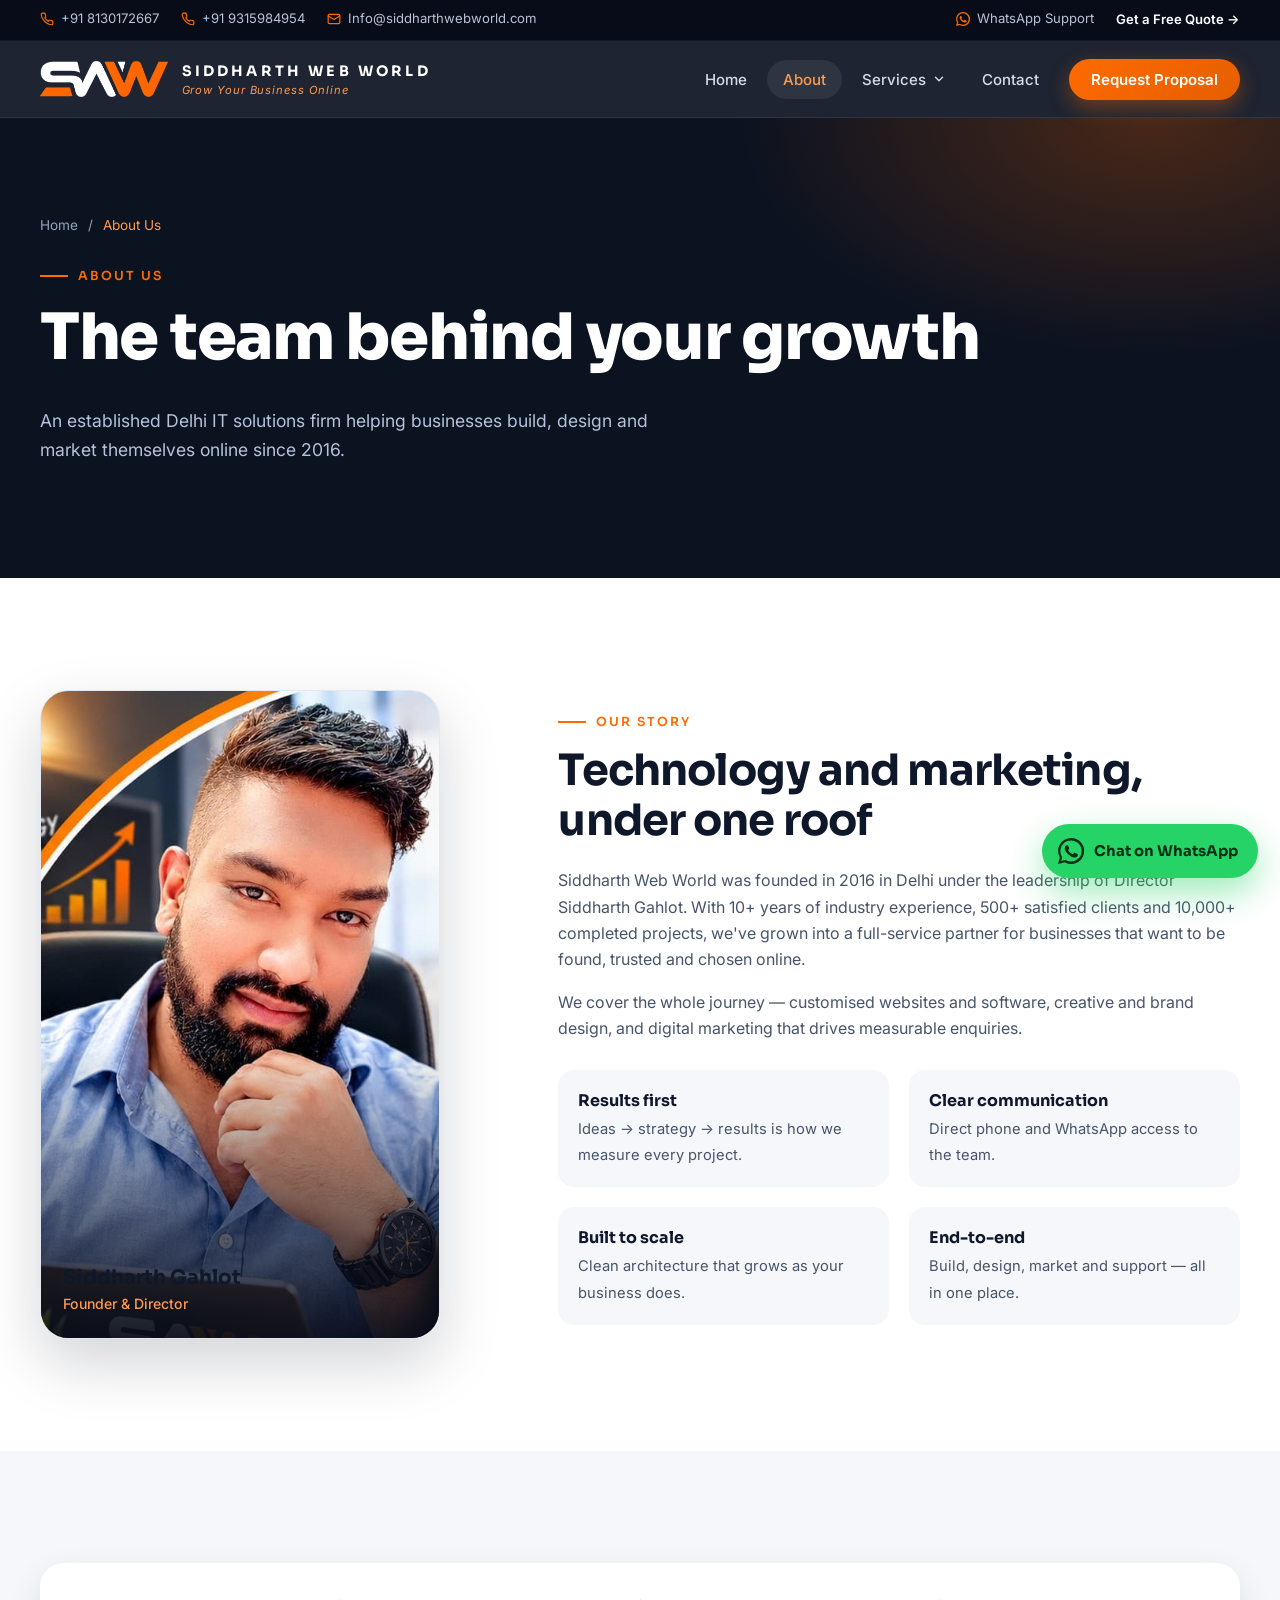
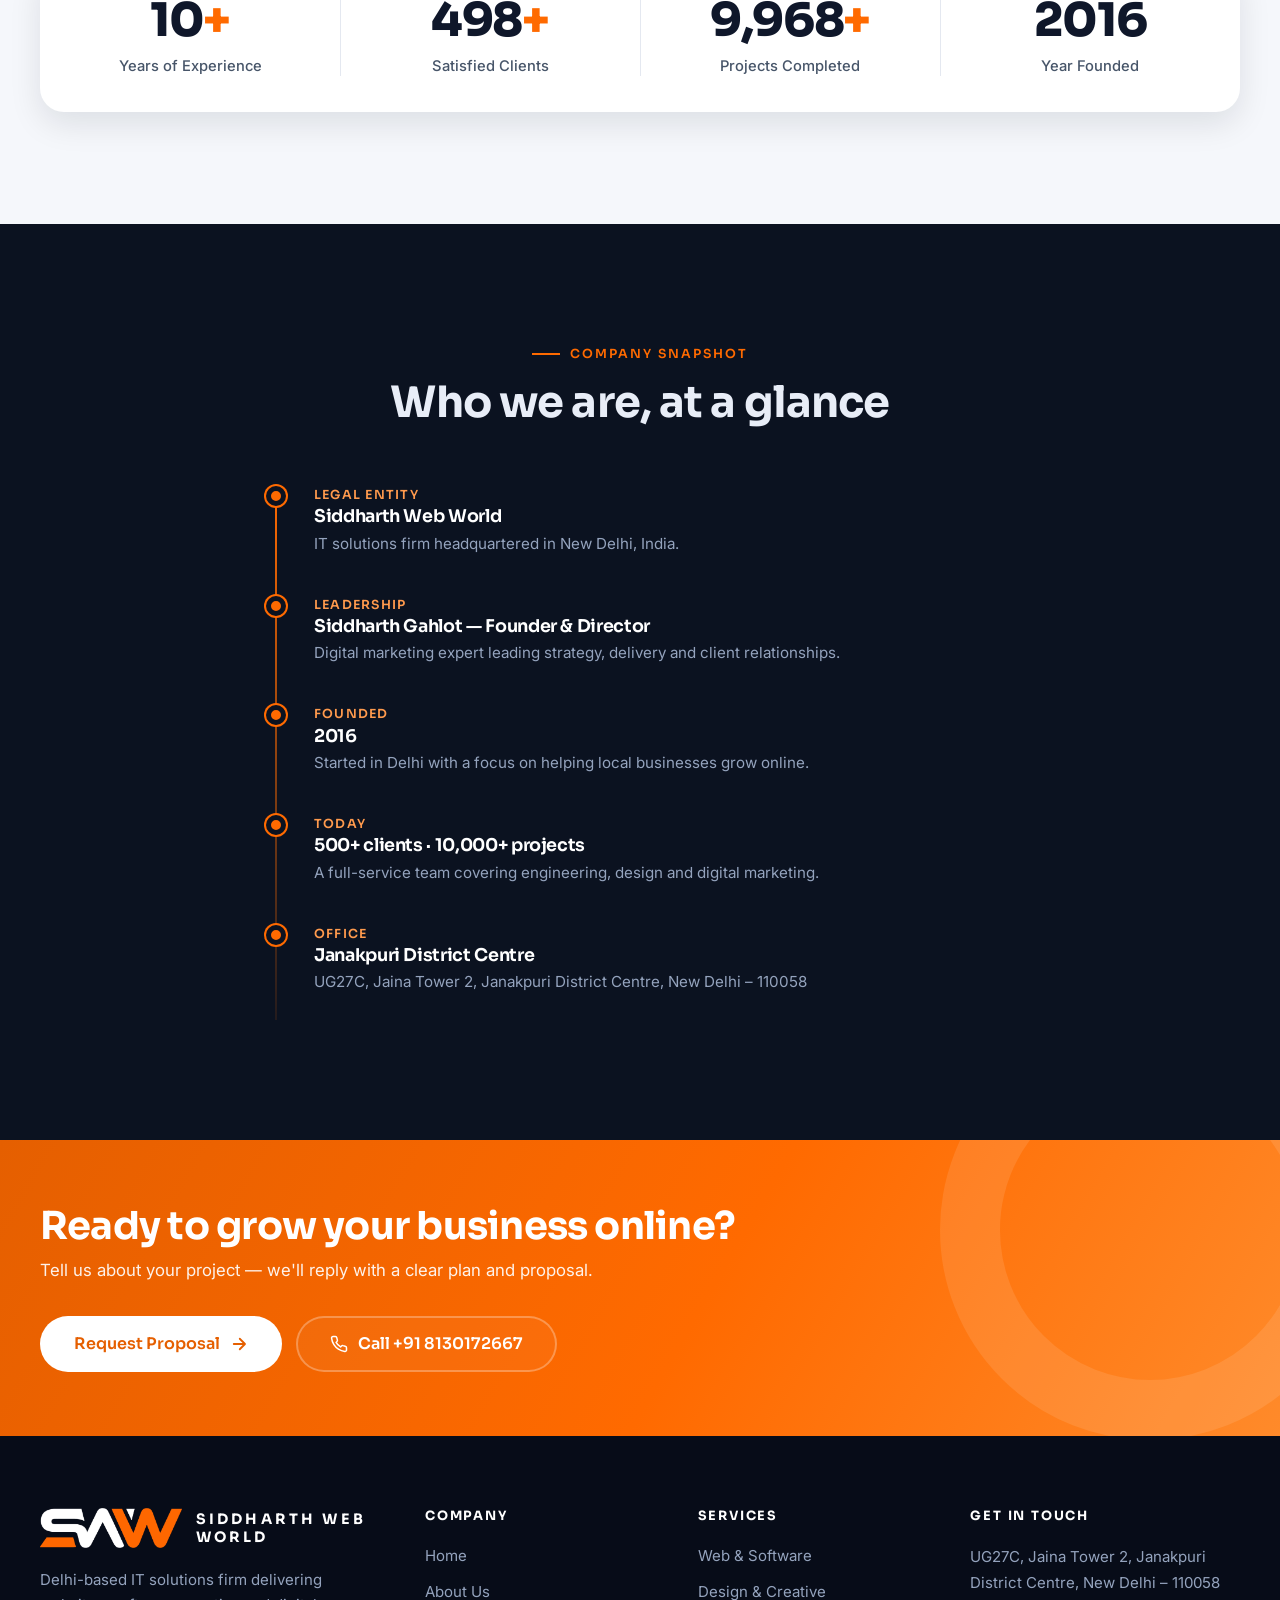
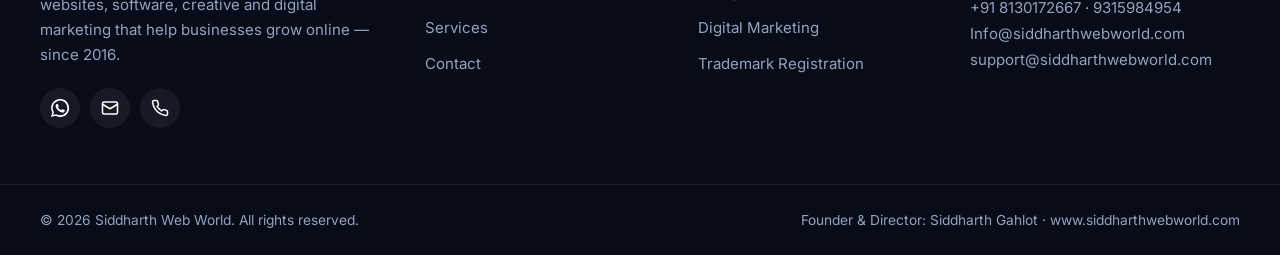
==== about.html @ d0a386dd "Add files via upload" ====
<!DOCTYPE html>
<html lang="en">
<head>
<meta charset="utf-8">
<meta name="viewport" content="width=device-width, initial-scale=1">
<title>About Us — Siddharth Web World | IT Solutions Firm, Delhi</title>
<meta name="description" content="Founded in 2016 by Siddharth Gahlot, Siddharth Web World is a Delhi IT solutions firm with 10+ years of experience, 500+ clients and 10,000+ projects delivered.">
<meta name="theme-color" content="#0b1220">
<meta property="og:title" content="About Us — Siddharth Web World | IT Solutions Firm, Delhi"><meta property="og:description" content="Founded in 2016 by Siddharth Gahlot, Siddharth Web World is a Delhi IT solutions firm with 10+ years of experience, 500+ clients and 10,000+ projects delivered."><meta property="og:type" content="website">
<link rel="icon" type="image/png" href="assets/img/favicon.png">
<link rel="preconnect" href="https://fonts.googleapis.com"><link rel="preconnect" href="https://fonts.gstatic.com" crossorigin>
<link href="https://fonts.googleapis.com/css2?family=Inter:wght@400;500;600&family=Sora:wght@500;600;700;800&display=swap" rel="stylesheet">
<link rel="stylesheet" href="css/style.css">
<script src="js/boot.js"></script>
</head>
<body>
<a class="skip-link" href="#main">Skip to content</a>
<svg width="0" height="0" style="position:absolute" aria-hidden="true"><defs>
<symbol id="i-phone" viewBox="0 0 24 24" fill="none" stroke="currentColor" stroke-width="2" stroke-linecap="round" stroke-linejoin="round"><path d="M22 16.9v3a2 2 0 0 1-2.2 2 19.8 19.8 0 0 1-8.6-3.1 19.5 19.5 0 0 1-6-6A19.8 19.8 0 0 1 2.1 4.2 2 2 0 0 1 4.1 2h3a2 2 0 0 1 2 1.7c.1 1 .4 1.9.7 2.8a2 2 0 0 1-.5 2.1L8.1 9.9a16 16 0 0 0 6 6l1.3-1.3a2 2 0 0 1 2.1-.4c.9.3 1.8.6 2.8.7a2 2 0 0 1 1.7 2z"/></symbol>
<symbol id="i-mail" viewBox="0 0 24 24" fill="none" stroke="currentColor" stroke-width="2" stroke-linecap="round" stroke-linejoin="round"><rect x="2" y="4" width="20" height="16" rx="2"/><path d="m22 7-10 6L2 7"/></symbol>
<symbol id="i-wa" viewBox="0 0 24 24" fill="currentColor"><path d="M17.5 14.4c-.3-.1-1.7-.8-2-.9-.3-.1-.5-.1-.7.1-.2.3-.8.9-.9 1.1-.2.2-.3.2-.6.1-.3-.1-1.2-.4-2.3-1.4-.9-.8-1.4-1.7-1.6-2-.2-.3 0-.4.1-.6l.4-.5c.1-.2.2-.3.3-.5.1-.2 0-.4 0-.5l-.9-2.1c-.2-.6-.5-.5-.7-.5h-.6c-.2 0-.5.1-.8.4-.3.3-1 1-1 2.5s1.1 2.9 1.2 3.1c.1.2 2.1 3.2 5.1 4.5.7.3 1.300.5 1.700.6.7.2 1.400.2 1.900.1.600-.1 1.700-.7 2-1.400.2-.7.2-1.300.2-1.400-.1-.1-.3-.2-.6-.3zM12 21.800a9.800 9.800 0 0 1-5-1.400l-.4-.2-3.700 1 1-3.600-.2-.4A9.800 9.800 0 1 1 12 21.800zM12 0a12 12 0 0 0-10.300 18L0 24l6.200-1.600A12 12 0 1 0 12 0z"/></symbol>
<symbol id="i-pin" viewBox="0 0 24 24" fill="none" stroke="currentColor" stroke-width="2" stroke-linecap="round" stroke-linejoin="round"><path d="M20 10c0 6-8 12-8 12S4 16 4 10a8 8 0 0 1 16 0z"/><circle cx="12" cy="10" r="3"/></symbol>
<symbol id="i-check" viewBox="0 0 24 24" fill="none" stroke="currentColor" stroke-width="2.4" stroke-linecap="round" stroke-linejoin="round"><circle cx="12" cy="12" r="10"/><path d="m8 12.500 2.700 2.700L16 9.500"/></symbol>
<symbol id="i-arrow" viewBox="0 0 24 24" fill="none" stroke="currentColor" stroke-width="2.4" stroke-linecap="round" stroke-linejoin="round"><path d="M5 12h14M13 5l7 7-7 7"/></symbol>
<symbol id="i-up" viewBox="0 0 24 24" fill="none" stroke="currentColor" stroke-width="2.4" stroke-linecap="round" stroke-linejoin="round"><path d="m5 15 7-7 7 7"/></symbol>
<symbol id="i-chev" viewBox="0 0 24 24" fill="none" stroke="currentColor" stroke-width="2.4" stroke-linecap="round" stroke-linejoin="round"><path d="m6 9 6 6 6-6"/></symbol>
<symbol id="i-web" viewBox="0 0 24 24" fill="none" stroke="currentColor" stroke-width="1.8" stroke-linecap="round" stroke-linejoin="round"><rect x="2" y="3" width="20" height="14" rx="2"/><path d="M8 21h8M12 17v4M2 8h20"/></symbol>
<symbol id="i-cart" viewBox="0 0 24 24" fill="none" stroke="currentColor" stroke-width="1.8" stroke-linecap="round" stroke-linejoin="round"><circle cx="9" cy="20" r="1.500"/><circle cx="18" cy="20" r="1.500"/><path d="M2 3h3l2.700 12.500a2 2 0 0 0 2 1.500h7.700a2 2 0 0 0 2-1.500L21 8H6"/></symbol>
<symbol id="i-mobile" viewBox="0 0 24 24" fill="none" stroke="currentColor" stroke-width="1.8" stroke-linecap="round" stroke-linejoin="round"><rect x="6" y="2" width="12" height="20" rx="3"/><path d="M11 18h2"/></symbol>
<symbol id="i-users" viewBox="0 0 24 24" fill="none" stroke="currentColor" stroke-width="1.8" stroke-linecap="round" stroke-linejoin="round"><path d="M17 21v-2a4 4 0 0 0-4-4H5a4 4 0 0 0-4 4v2"/><circle cx="9" cy="7" r="4"/><path d="M23 21v-2a4 4 0 0 0-3-3.900M16 3.100a4 4 0 0 1 0 7.800"/></symbol>
<symbol id="i-layers" viewBox="0 0 24 24" fill="none" stroke="currentColor" stroke-width="1.8" stroke-linecap="round" stroke-linejoin="round"><path d="m12 2 10 5-10 5L2 7zM2 12l10 5 10-5M2 17l10 5 10-5"/></symbol>
<symbol id="i-pen" viewBox="0 0 24 24" fill="none" stroke="currentColor" stroke-width="1.8" stroke-linecap="round" stroke-linejoin="round"><path d="m12 19 7-7 3 3-7 7zM18 13l-1.500-7.500L2 2l3.500 14.500L13 18zM2 2l7.600 7.600"/><circle cx="11" cy="11" r="2"/></symbol>
<symbol id="i-layout" viewBox="0 0 24 24" fill="none" stroke="currentColor" stroke-width="1.8" stroke-linecap="round" stroke-linejoin="round"><rect x="3" y="3" width="18" height="18" rx="2"/><path d="M3 9h18M9 21V9"/></symbol>
<symbol id="i-badge" viewBox="0 0 24 24" fill="none" stroke="currentColor" stroke-width="1.8" stroke-linecap="round" stroke-linejoin="round"><circle cx="12" cy="8" r="6"/><path d="m8.200 13.500-1.200 8.500 5-3 5 3-1.200-8.500"/></symbol>
<symbol id="i-image" viewBox="0 0 24 24" fill="none" stroke="currentColor" stroke-width="1.8" stroke-linecap="round" stroke-linejoin="round"><rect x="3" y="3" width="18" height="18" rx="2"/><circle cx="8.500" cy="8.500" r="1.500"/><path d="m21 15-5-5L5 21"/></symbol>
<symbol id="i-search" viewBox="0 0 24 24" fill="none" stroke="currentColor" stroke-width="1.8" stroke-linecap="round" stroke-linejoin="round"><circle cx="11" cy="11" r="8"/><path d="m21 21-4.300-4.300"/></symbol>
<symbol id="i-mega" viewBox="0 0 24 24" fill="none" stroke="currentColor" stroke-width="1.8" stroke-linecap="round" stroke-linejoin="round"><path d="m3 11 18-5v12L3 14zM11.600 16.800a3 3 0 1 1-5.800-1.600"/></symbol>
<symbol id="i-target" viewBox="0 0 24 24" fill="none" stroke="currentColor" stroke-width="1.8" stroke-linecap="round" stroke-linejoin="round"><circle cx="12" cy="12" r="10"/><circle cx="12" cy="12" r="6"/><circle cx="12" cy="12" r="2"/></symbol>
<symbol id="i-share" viewBox="0 0 24 24" fill="none" stroke="currentColor" stroke-width="1.8" stroke-linecap="round" stroke-linejoin="round"><circle cx="18" cy="5" r="3"/><circle cx="6" cy="12" r="3"/><circle cx="18" cy="19" r="3"/><path d="m8.600 13.500 6.800 4M15.400 6.500l-6.800 4"/></symbol>
<symbol id="i-chat" viewBox="0 0 24 24" fill="none" stroke="currentColor" stroke-width="1.8" stroke-linecap="round" stroke-linejoin="round"><path d="M21 15a2 2 0 0 1-2 2H7l-4 4V5a2 2 0 0 1 2-2h14a2 2 0 0 1 2 2z"/></symbol>
<symbol id="i-shield" viewBox="0 0 24 24" fill="none" stroke="currentColor" stroke-width="1.8" stroke-linecap="round" stroke-linejoin="round"><path d="M12 22s8-4 8-10V5l-8-3-8 3v7c0 6 8 10 8 10z"/><path d="m9 12 2 2 4-4"/></symbol>
<symbol id="i-rocket" viewBox="0 0 24 24" fill="none" stroke="currentColor" stroke-width="1.8" stroke-linecap="round" stroke-linejoin="round"><path d="M4.500 16.500c-1.500 1.300-2 5-2 5s3.700-.5 5-2c.7-.8.700-2.100-.1-2.900a2.200 2.200 0 0 0-2.900-.1zM12 15l-3-3a22 22 0 0 1 2-3.900A12.900 12.900 0 0 1 22 2c0 2.700-.8 7.500-6 11a22 22 0 0 1-4 2zM9 12H4s.6-3 2-4c1.600-1.100 5 0 5 0M12 15v5s3-.6 4-2c1.100-1.600 0-5 0-5"/></symbol>
<symbol id="i-clock" viewBox="0 0 24 24" fill="none" stroke="currentColor" stroke-width="1.8" stroke-linecap="round" stroke-linejoin="round"><circle cx="12" cy="12" r="10"/><path d="M12 6v6l4 2"/></symbol>
<symbol id="i-chart" viewBox="0 0 24 24" fill="none" stroke="currentColor" stroke-width="1.8" stroke-linecap="round" stroke-linejoin="round"><path d="M3 3v18h18"/><path d="m7 15 4-4 3 3 6-7"/></symbol>
<symbol id="i-star" viewBox="0 0 24 24" fill="none" stroke="currentColor" stroke-width="1.8" stroke-linecap="round" stroke-linejoin="round"><path d="m12 2 3.100 6.300 6.900 1-5 4.900 1.200 6.800L12 17.700 5.800 21l1.200-6.800-5-4.900 6.900-1z"/></symbol>
<symbol id="i-lock" viewBox="0 0 24 24" fill="none" stroke="currentColor" stroke-width="2" stroke-linecap="round" stroke-linejoin="round"><rect x="3" y="11" width="18" height="11" rx="2"/><path d="M7 11V7a5 5 0 0 1 10 0v4"/></symbol>
</defs></svg>
<div class="splash" id="splash" role="status" aria-live="polite" aria-label="Loading Siddharth Web World">
  <div class="splash__grid"></div><div class="splash__glow"></div>
  <div class="splash__inner">
    <div class="splash__logo"><img src="assets/img/logo-mark.png" alt="SAW — Siddharth Web World" width="300" height="85"></div>
    <div class="splash__name">SIDDHARTH WEB WORLD</div>
    <div class="splash__tag">Grow Your Business Online</div>
    <div class="splash__bar"><span></span></div>
    <div class="splash__status">Initialising</div>
  </div>
</div>
<header class="site-header">
  <div class="utility-bar"><div class="container">
    <ul>
      <li><a href="tel:+918130172667"><svg class="" aria-hidden="true"><use href="#i-phone"/></svg>+91 8130172667</a></li>
      <li class="ub-hide"><a href="tel:+919315984954"><svg class="" aria-hidden="true"><use href="#i-phone"/></svg>+91 9315984954</a></li>
      <li class="ub-hide"><a href="mailto:Info@siddharthwebworld.com"><svg class="" aria-hidden="true"><use href="#i-mail"/></svg>Info@siddharthwebworld.com</a></li>
    </ul>
    <ul class="ub-right">
      <li><a href="https://wa.me/918130172667?text=Hello%20Siddharth%20Web%20World%2C%20I%27d%20like%20to%20discuss%20a%20project." target="_blank" rel="noopener"><svg class="" aria-hidden="true"><use href="#i-wa"/></svg>WhatsApp Support</a></li>
      <li><a class="ub-cta" href="contact.html">Get a Free Quote →</a></li>
    </ul>
  </div></div>
  <div class="nav-bar"><div class="container">
    <a class="brand" href="index.html" aria-label="Siddharth Web World — home">
      <img src="assets/img/logo-mark.png" alt="SAW logo" width="127" height="36">
      <span class="brand__text"><strong>SIDDHARTH WEB WORLD</strong><small>Grow Your Business Online</small></span>
    </a>
    <button class="nav-toggle" type="button" aria-label="Toggle menu" aria-expanded="false" aria-controls="primary-nav"><span></span></button>
    <ul class="nav" id="primary-nav">
      <li><a href="index.html">Home</a></li><li><a href="about.html" class="is-active" aria-current="page">About</a></li><li class="has-mega"><button type="button" aria-expanded="false" aria-haspopup="true">Services <svg class="chev" aria-hidden="true"><use href="#i-chev"/></svg></button>
          <div class="mega" role="menu">
            <div><h4>Core Engineering</h4><a href="services.html#engineering">Website Design &amp; Development</a><a href="services.html#engineering">E-commerce Platforms</a><a href="services.html#engineering">Mobile Apps (iOS &amp; Android)</a><a href="services.html#engineering">CRM &amp; ERP Development</a></div>
            <div><h4>Design &amp; Creative</h4><a href="services.html#design">Graphic Designing</a><a href="services.html#design">UI/UX Wireframing</a><a href="services.html#design">Brand Identity Kits</a><a href="services.html#design">Digital Assets</a></div>
            <div><h4>Marketing &amp; Growth</h4><a href="services.html#marketing">SEO &amp; Google Ads</a><a href="services.html#marketing">Social Media (SMO &amp; Paid)</a><a href="services.html#marketing">WhatsApp Marketing</a><a href="services.html#marketing">Lead Generation</a></div>
          </div></li><li><a href="contact.html">Contact</a></li>
      <li class="nav-cta"><a href="contact.html">Request Proposal</a></li>
    </ul>
  </div></div>
</header>
<main id="main">

<section class="page-hero"><div class="container"><div class="crumbs"><a href="index.html">Home</a><span>/</span><span>About Us</span></div><span class="eyebrow">About us</span><h1>The team behind your growth</h1><p>An established Delhi IT solutions firm helping businesses build, design and market themselves online since 2016.</p></div></section>

<section class="section"><div class="container about-grid">
  <figure class="portrait reveal" style="margin:0">
    <img src="assets/img/siddharth-gahlot.jpg" alt="Siddharth Gahlot, Founder and Director" width="505" height="820" loading="lazy">
    <figcaption class="portrait__cap"><strong>Siddharth Gahlot</strong><span>Founder &amp; Director</span></figcaption>
  </figure>
  <div class="reveal" style="--d:.1s">
    <span class="eyebrow">Our story</span>
    <h2>Technology and marketing, under one roof</h2>
    <p style="color:var(--ink-soft)">Siddharth Web World was founded in 2016 in Delhi under the leadership of Director Siddharth Gahlot. With 10+ years of industry experience, 500+ satisfied clients and 10,000+ completed projects, we've grown into a full-service partner for businesses that want to be found, trusted and chosen online.</p>
    <p style="color:var(--ink-soft)">We cover the whole journey — customised websites and software, creative and brand design, and digital marketing that drives measurable enquiries.</p>
    <div class="values">
      <div><b>Results first</b><span>Ideas → strategy → results is how we measure every project.</span></div>
      <div><b>Clear communication</b><span>Direct phone and WhatsApp access to the team.</span></div>
      <div><b>Built to scale</b><span>Clean architecture that grows as your business does.</span></div>
      <div><b>End-to-end</b><span>Build, design, market and support — all in one place.</span></div>
    </div>
  </div>
</div></section>

<section class="section section--surface"><div class="container">
  <div class="stats__grid reveal" style="box-shadow:var(--shadow)">
    <div class="stat"><b data-count="10" data-suffix="+">10<em>+</em></b><span>Years of Experience</span></div>
    <div class="stat"><b data-count="500" data-suffix="+">500<em>+</em></b><span>Satisfied Clients</span></div>
    <div class="stat"><b data-count="10000" data-suffix="+" data-sep>10,000<em>+</em></b><span>Projects Completed</span></div>
    <div class="stat"><b>2016</b><span>Year Founded</span></div>
  </div>
</div></section>

<section class="section section--dark"><div class="container">
  <div class="section-head center reveal"><span class="eyebrow">Company snapshot</span><h2>Who we are, at a glance</h2></div>
  <ul class="timeline">
    <li class="reveal"><small>Legal entity</small><h3>Siddharth Web World</h3><p>IT solutions firm headquartered in New Delhi, India.</p></li>
    <li class="reveal"><small>Leadership</small><h3>Siddharth Gahlot — Founder &amp; Director</h3><p>Digital marketing expert leading strategy, delivery and client relationships.</p></li>
    <li class="reveal"><small>Founded</small><h3>2016</h3><p>Started in Delhi with a focus on helping local businesses grow online.</p></li>
    <li class="reveal"><small>Today</small><h3>500+ clients · 10,000+ projects</h3><p>A full-service team covering engineering, design and digital marketing.</p></li>
    <li class="reveal"><small>Office</small><h3>Janakpuri District Centre</h3><p>UG27C, Jaina Tower 2, Janakpuri District Centre, New Delhi – 110058</p></li>
  </ul>
</div></section>
<section class="cta-band"><div class="container">
  <div><h2>Ready to grow your business online?</h2><p>Tell us about your project — we'll reply with a clear plan and proposal.</p></div>
  <div class="actions"><a class="btn btn--white btn--lg" href="contact.html">Request Proposal <svg class="" aria-hidden="true"><use href="#i-arrow"/></svg></a><a class="btn btn--ghost btn--lg" href="tel:+918130172667"><svg class="" aria-hidden="true"><use href="#i-phone"/></svg>Call +91 8130172667</a></div>
</div></section>

</main>
<footer class="site-footer">
  <div class="container footer__grid">
    <div>
      <a class="brand" href="index.html"><img src="assets/img/logo-mark.png" alt="SAW logo" width="142" height="40"><span class="brand__text"><strong>SIDDHARTH WEB WORLD</strong></span></a>
      <p>Delhi-based IT solutions firm delivering websites, software, creative and digital marketing that help businesses grow online — since 2016.</p>
      <div class="socials">
        <a href="https://wa.me/918130172667?text=Hello%20Siddharth%20Web%20World%2C%20I%27d%20like%20to%20discuss%20a%20project." target="_blank" rel="noopener" aria-label="WhatsApp"><svg class="" aria-hidden="true"><use href="#i-wa"/></svg></a>
        <a href="mailto:Info@siddharthwebworld.com" aria-label="Email"><svg class="" aria-hidden="true"><use href="#i-mail"/></svg></a>
        <a href="tel:+918130172667" aria-label="Call"><svg class="" aria-hidden="true"><use href="#i-phone"/></svg></a>
      </div>
    </div>
    <div><h4>Company</h4><ul><li><a href="index.html">Home</a></li><li><a href="about.html">About Us</a></li><li><a href="services.html">Services</a></li><li><a href="contact.html">Contact</a></li></ul></div>
    <div><h4>Services</h4><ul><li><a href="services.html#engineering">Web &amp; Software</a></li><li><a href="services.html#design">Design &amp; Creative</a></li><li><a href="services.html#marketing">Digital Marketing</a></li><li><a href="services.html#more">Trademark Registration</a></li></ul></div>
    <div><h4>Get in touch</h4>
      <address>UG27C, Jaina Tower 2, Janakpuri District Centre, New Delhi – 110058<br><a href="tel:+918130172667">+91 8130172667</a> · <a href="tel:+919315984954">9315984954</a><br><a href="mailto:Info@siddharthwebworld.com">Info@siddharthwebworld.com</a><br><a href="mailto:support@siddharthwebworld.com">support@siddharthwebworld.com</a></address>
    </div>
  </div>
  <div class="footer__bottom"><div class="container"><span>© <span id="year">2026</span> Siddharth Web World. All rights reserved.</span><span>Founder &amp; Director: Siddharth Gahlot · www.siddharthwebworld.com</span></div></div>
</footer>
<a class="wa-float" href="https://wa.me/918130172667?text=Hello%20Siddharth%20Web%20World%2C%20I%27d%20like%20to%20discuss%20a%20project." target="_blank" rel="noopener" aria-label="Chat on WhatsApp"><svg class="" aria-hidden="true"><use href="#i-wa"/></svg><span>Chat on WhatsApp</span></a>
<button class="to-top" type="button" aria-label="Back to top"><svg class="" aria-hidden="true"><use href="#i-up"/></svg></button>
<script src="js/splash.js"></script>
<script src="js/main.js"></script>
</body>
</html>
---- css/style.css ----
/* ==========================================================
   Siddharth Web World — Main Stylesheet
   Structure: tokens · base · layout · components · sections
   ========================================================== */

:root {
  --navy-950: #070c18;
  --navy-900: #0b1220;
  --navy-800: #111a2e;
  --navy-700: #182440;
  --navy-600: #243356;
  --orange: #ff6a00;
  --orange-600: #e55f00;
  --orange-300: #ff9a4d;
  --amber: #ffc21a;
  --ink: #0f172a;
  --ink-soft: #475569;
  --muted: #8b97ad;
  --line: #e4e8f0;
  --surface: #f5f7fb;
  --white: #ffffff;
  --green: #25d366;

  --font-head: "Sora", "Segoe UI", system-ui, -apple-system, sans-serif;
  --font-body: "Inter", "Segoe UI", system-ui, -apple-system, sans-serif;

  --radius: 16px;
  --radius-lg: 24px;
  --shadow-sm: 0 2px 8px rgba(11, 18, 32, 0.06);
  --shadow: 0 12px 32px rgba(11, 18, 32, 0.1);
  --shadow-lg: 0 24px 60px rgba(11, 18, 32, 0.18);
  --container: 1200px;
  --header-h: 76px;
}

/* ---------- Base ---------- */
*, *::before, *::after { box-sizing: border-box; }
html { scroll-behavior: smooth; -webkit-text-size-adjust: 100%; }
body {
  margin: 0;
  font-family: var(--font-body);
  font-size: 16px;
  line-height: 1.65;
  color: var(--ink);
  background: var(--white);
  -webkit-font-smoothing: antialiased;
}
body.no-scroll { overflow: hidden; }
img, svg { max-width: 100%; display: block; }
a { color: inherit; text-decoration: none; }
ul { margin: 0; padding: 0; list-style: none; }
h1, h2, h3, h4 { font-family: var(--font-head); line-height: 1.15; margin: 0 0 .5em; letter-spacing: -0.02em; color: inherit; }
h1 { font-size: clamp(2.3rem, 5.2vw, 4rem); font-weight: 800; }
h2 { font-size: clamp(1.8rem, 3.4vw, 2.7rem); font-weight: 700; }
h3 { font-size: 1.25rem; font-weight: 650; }
p { margin: 0 0 1em; }
:focus-visible { outline: 3px solid var(--orange); outline-offset: 3px; border-radius: 6px; }
.skip-link { position: absolute; left: -999px; top: 8px; background: var(--orange); color: #fff; padding: 10px 16px; border-radius: 8px; z-index: 10000; }
.skip-link:focus { left: 8px; }

.container { width: min(100% - 40px, var(--container)); margin-inline: auto; }
.section { padding: clamp(64px, 9vw, 112px) 0; position: relative; }
.section--surface { background: var(--surface); }
.section--dark { background: var(--navy-900); color: #e8edf7; }
.text-orange { color: var(--orange); }
.center { text-align: center; }

.eyebrow {
  display: inline-flex; align-items: center; gap: 10px;
  font: 600 .78rem/1 var(--font-head); letter-spacing: .16em; text-transform: uppercase;
  color: var(--orange); margin-bottom: 18px;
}
.eyebrow::before { content: ""; width: 28px; height: 2px; background: var(--orange); }
.section-head { max-width: 720px; margin-bottom: 52px; }
.section-head.center { margin-inline: auto; }
.section-head p { color: var(--ink-soft); font-size: 1.08rem; }
.section--dark .section-head p { color: #aab6cc; }

/* ---------- Buttons ---------- */
.btn {
  display: inline-flex; align-items: center; justify-content: center; gap: 10px;
  padding: 14px 26px; border-radius: 999px; border: 2px solid transparent;
  font: 600 .95rem/1 var(--font-head); cursor: pointer; white-space: nowrap;
  transition: transform .2s ease, box-shadow .2s ease, background .2s ease, color .2s ease, border-color .2s ease;
}
.btn svg { width: 18px; height: 18px; flex: none; }
.btn:hover { transform: translateY(-2px); }
.btn--primary { background: linear-gradient(135deg, var(--orange), var(--orange-600)); color: #fff; box-shadow: 0 10px 24px rgba(255, 106, 0, .35); }
.btn--primary:hover { box-shadow: 0 14px 30px rgba(255, 106, 0, .5); }
.btn--ghost { border-color: rgba(255, 255, 255, .28); color: #fff; background: rgba(255, 255, 255, .04); }
.btn--ghost:hover { border-color: var(--orange); background: rgba(255, 106, 0, .12); }
.btn--outline { border-color: var(--ink); color: var(--ink); }
.btn--outline:hover { background: var(--ink); color: #fff; }
.btn--wa { background: var(--green); color: #052e16; box-shadow: 0 10px 24px rgba(37, 211, 102, .3); }
.btn--white { background: #fff; color: var(--orange-600); }
.btn--lg { padding: 17px 32px; font-size: 1rem; }
.link-arrow { display: inline-flex; align-items: center; gap: 8px; font: 600 .92rem var(--font-head); color: var(--orange); }
.link-arrow svg { width: 16px; height: 16px; transition: transform .2s; }
.link-arrow:hover svg { transform: translateX(4px); }

/* ---------- Splash screen ---------- */
.splash { display: none; }
html.splash-on .splash { display: flex; }
.splash {
  position: fixed; inset: 0; z-index: 9999; align-items: center; justify-content: center; flex-direction: column;
  background: radial-gradient(ellipse at 50% 40%, var(--navy-700), var(--navy-950) 70%);
  color: #fff; text-align: center; padding: 24px;
  transition: opacity .7s ease, visibility .7s ease, transform .7s ease;
}
.splash.is-hiding { opacity: 0; visibility: hidden; transform: scale(1.04); }
.splash__grid {
  position: absolute; inset: 0; opacity: .5;
  background-image: linear-gradient(rgba(255,255,255,.04) 1px, transparent 1px), linear-gradient(90deg, rgba(255,255,255,.04) 1px, transparent 1px);
  background-size: 48px 48px;
  mask-image: radial-gradient(circle at center, #000 20%, transparent 70%);
  -webkit-mask-image: radial-gradient(circle at center, #000 20%, transparent 70%);
}
.splash__glow { position: absolute; width: 520px; height: 520px; border-radius: 50%; background: radial-gradient(circle, rgba(255,106,0,.28), transparent 65%); animation: pulse 2.6s ease-in-out infinite; }
.splash__inner { position: relative; display: flex; flex-direction: column; align-items: center; }
.splash__logo { position: relative; width: min(300px, 70vw); animation: logoIn 1s cubic-bezier(.2,.8,.2,1) both; }
.splash__logo img { width: 100%; filter: drop-shadow(0 12px 40px rgba(255,106,0,.35)); animation: glint 1.6s .9s ease-in-out; }
.splash__name { margin-top: 22px; font: 600 clamp(.95rem, 2.6vw, 1.2rem)/1 var(--font-head); letter-spacing: .42em; text-indent: .42em; animation: fadeUp .8s .5s both; }
.splash__tag { margin-top: 14px; font: italic 500 1.1rem var(--font-body); color: var(--orange-300); animation: fadeUp .8s .8s both; }
.splash__bar { margin-top: 38px; width: min(260px, 60vw); height: 4px; border-radius: 4px; background: rgba(255,255,255,.12); overflow: hidden; animation: fadeUp .6s 1s both; }
.splash__bar span { display: block; height: 100%; width: 0; background: linear-gradient(90deg, var(--orange), var(--amber)); border-radius: 4px; animation: load 2s 1s cubic-bezier(.5,0,.2,1) forwards; }
.splash__status { margin-top: 12px; font-size: .78rem; letter-spacing: .14em; text-transform: uppercase; color: var(--muted); animation: fadeUp .6s 1.1s both; }
@keyframes logoIn { from { opacity: 0; transform: scale(.7) translateY(20px); filter: blur(8px); } to { opacity: 1; transform: none; filter: none; } }
@keyframes fadeUp { from { opacity: 0; transform: translateY(14px); } to { opacity: 1; transform: none; } }
@keyframes glint { 50% { filter: drop-shadow(0 12px 50px rgba(255,106,0,.8)) brightness(1.35); } }
@keyframes load { to { width: 100%; } }
@keyframes pulse { 0%, 100% { transform: scale(.9); opacity: .7; } 50% { transform: scale(1.1); opacity: 1; } }

/* ---------- Header (two-tier, sticky) ---------- */
.site-header { position: sticky; top: 0; z-index: 900; }
.utility-bar { background: var(--navy-950); color: #b8c3d8; font-size: .82rem; border-bottom: 1px solid rgba(255,255,255,.06); }
.utility-bar .container { display: flex; align-items: center; justify-content: space-between; gap: 20px; min-height: 40px; }
.utility-bar ul { display: flex; align-items: center; gap: 22px; flex-wrap: wrap; }
.utility-bar a { display: inline-flex; align-items: center; gap: 7px; transition: color .2s; }
.utility-bar a:hover { color: var(--orange-300); }
.utility-bar svg { width: 14px; height: 14px; color: var(--orange); }
.utility-bar .ub-cta { color: #fff; font-weight: 600; }
.nav-bar { background: rgba(11, 18, 32, .92); backdrop-filter: blur(14px); -webkit-backdrop-filter: blur(14px); border-bottom: 1px solid rgba(255,255,255,.08); transition: box-shadow .3s; }
.site-header.is-stuck .nav-bar { box-shadow: 0 10px 30px rgba(0,0,0,.35); }
.nav-bar .container { display: flex; align-items: center; justify-content: space-between; height: var(--header-h); }
.brand { display: flex; align-items: center; gap: 14px; }
.brand img { height: 36px; width: auto; }
.brand__text { display: flex; flex-direction: column; color: #fff; line-height: 1.1; }
.brand__text strong { font: 700 .9rem var(--font-head); letter-spacing: .22em; }
.brand__text small { font-size: .7rem; letter-spacing: .08em; color: var(--orange-300); font-style: italic; margin-top: 4px; }
.nav { display: flex; align-items: center; gap: 4px; }
.nav > li { position: relative; }
.nav > li > a, .nav > li > button {
  display: inline-flex; align-items: center; gap: 6px; padding: 10px 16px; border-radius: 999px;
  color: #d5dcec; font: 500 .94rem var(--font-body); background: none; border: 0; cursor: pointer; transition: color .2s, background .2s;
}
.nav > li > a:hover, .nav > li > button:hover, .nav a.is-active { color: #fff; background: rgba(255,255,255,.07); }
.nav a.is-active { color: var(--orange-300); }
.nav svg.chev { width: 14px; height: 14px; transition: transform .25s; }
.has-mega:hover .chev, .has-mega.open .chev { transform: rotate(180deg); }
.nav .nav-cta { margin-left: 10px; }
.nav .nav-cta a { padding: 11px 22px; background: linear-gradient(135deg, var(--orange), var(--orange-600)); color: #fff; font-weight: 600; box-shadow: 0 8px 20px rgba(255,106,0,.35); }
.nav .nav-cta a:hover { background: linear-gradient(135deg, var(--orange), var(--orange-600)); transform: translateY(-1px); }

.mega {
  position: absolute; top: 100%; left: 50%; width: min(760px, 92vw); transform: translate(-50%, 12px);
  background: #fff; color: var(--ink); border-radius: var(--radius); box-shadow: var(--shadow-lg);
  padding: 26px; display: grid; grid-template-columns: repeat(3, 1fr); gap: 24px;
  opacity: 0; visibility: hidden; transition: all .25s ease; border-top: 3px solid var(--orange);
}
.has-mega:hover .mega, .has-mega.open .mega, .has-mega:focus-within .mega { opacity: 1; visibility: visible; transform: translate(-50%, 4px); }
.mega h4 { font: 700 .72rem var(--font-head); letter-spacing: .14em; text-transform: uppercase; color: var(--orange); margin-bottom: 12px; }
.mega a { display: block; padding: 6px 0; color: var(--ink-soft); font-size: .92rem; transition: color .2s, padding .2s; }
.mega a:hover { color: var(--orange); padding-left: 6px; }

.nav-toggle { display: none; width: 46px; height: 46px; border-radius: 12px; border: 1px solid rgba(255,255,255,.18); background: rgba(255,255,255,.05); cursor: pointer; position: relative; }
.nav-toggle span, .nav-toggle span::before, .nav-toggle span::after { content: ""; position: absolute; left: 12px; width: 20px; height: 2px; background: #fff; border-radius: 2px; transition: transform .3s, top .3s, opacity .3s; }
.nav-toggle span { top: 22px; }
.nav-toggle span::before { top: -7px; left: 0; }
.nav-toggle span::after { top: 7px; left: 0; }
.nav-toggle[aria-expanded="true"] span { background: transparent; }
.nav-toggle[aria-expanded="true"] span::before { top: 0; transform: rotate(45deg); }
.nav-toggle[aria-expanded="true"] span::after { top: 0; transform: rotate(-45deg); }

/* ---------- Hero ---------- */
.hero { position: relative; background: var(--navy-900); color: #fff; overflow: hidden; padding: clamp(56px, 8vw, 104px) 0 clamp(80px, 10vw, 130px); isolation: isolate; }
.hero::before { content: ""; position: absolute; inset: 0; z-index: -2;
  background: radial-gradient(900px 500px at 85% 10%, rgba(255,106,0,.22), transparent 60%), radial-gradient(700px 500px at 0% 100%, rgba(36,51,86,.9), transparent 60%); }
.hero::after { content: ""; position: absolute; inset: 0; z-index: -1; opacity: .6;
  background-image: linear-gradient(rgba(255,255,255,.035) 1px, transparent 1px), linear-gradient(90deg, rgba(255,255,255,.035) 1px, transparent 1px);
  background-size: 56px 56px; mask-image: linear-gradient(180deg, #000, transparent 85%); -webkit-mask-image: linear-gradient(180deg, #000, transparent 85%); }
.hero__grid { display: grid; grid-template-columns: 1.1fr .9fr; gap: 56px; align-items: center; }
.hero .pill { display: inline-flex; align-items: center; gap: 10px; padding: 8px 16px; border-radius: 999px; background: rgba(255,106,0,.12); border: 1px solid rgba(255,106,0,.35); color: var(--orange-300); font: 600 .8rem var(--font-head); letter-spacing: .04em; margin-bottom: 26px; }
.hero .pill i { width: 8px; height: 8px; border-radius: 50%; background: var(--orange); box-shadow: 0 0 0 0 rgba(255,106,0,.6); animation: ping 2s infinite; }
@keyframes ping { 70% { box-shadow: 0 0 0 10px rgba(255,106,0,0); } 100% { box-shadow: 0 0 0 0 rgba(255,106,0,0); } }
.hero h1 span.hl { background: linear-gradient(90deg, var(--orange), var(--amber)); -webkit-background-clip: text; background-clip: text; color: transparent; }
.hero__lead { font-size: 1.14rem; color: #b6c2d9; max-width: 560px; margin: 20px 0 26px; }
.checks { display: grid; gap: 12px; margin-bottom: 34px; }
.checks li { display: flex; align-items: flex-start; gap: 12px; color: #dbe3f2; }
.checks svg { width: 22px; height: 22px; flex: none; color: var(--orange); margin-top: 2px; }
.hero__actions { display: flex; flex-wrap: wrap; gap: 14px; }

.hero__visual { position: relative; display: flex; justify-content: center; }
.portrait { position: relative; width: min(100%, 400px); aspect-ratio: 505/820; border-radius: 28px; overflow: hidden; box-shadow: var(--shadow-lg); border: 1px solid rgba(255,255,255,.14); }
.portrait img { width: 100%; height: 100%; object-fit: cover; }
.portrait::after { content: ""; position: absolute; inset: 0; background: linear-gradient(180deg, transparent 55%, rgba(7,12,24,.92)); }
.portrait__cap { position: absolute; left: 22px; right: 22px; bottom: 22px; z-index: 2; }
.portrait__cap strong { display: block; font: 700 1.25rem var(--font-head); }
.portrait__cap span { color: var(--orange-300); font-size: .88rem; font-weight: 500; }
.hero__visual::before { content: ""; position: absolute; inset: 6% -4% -4% 10%; border-radius: 32px; border: 2px solid var(--orange); opacity: .5; transform: rotate(4deg); }
.float-card { position: absolute; z-index: 3; background: rgba(255,255,255,.96); color: var(--ink); border-radius: 16px; padding: 14px 18px; box-shadow: var(--shadow-lg); display: flex; align-items: center; gap: 12px; animation: bob 5s ease-in-out infinite; }
.float-card b { font: 800 1.35rem var(--font-head); display: block; line-height: 1; color: var(--orange); }
.float-card small { color: var(--ink-soft); font-size: .76rem; font-weight: 500; }
.float-card .ico { width: 42px; height: 42px; border-radius: 12px; background: rgba(255,106,0,.12); display: grid; place-items: center; color: var(--orange); }
.float-card .ico svg { width: 22px; height: 22px; }
.float-card.fc1 { top: 8%; left: -6%; }
.float-card.fc2 { bottom: 18%; right: -5%; animation-delay: -2.4s; }
@keyframes bob { 0%, 100% { transform: translateY(0); } 50% { transform: translateY(-10px); } }

/* ---------- Stats strip ---------- */
.stats { position: relative; margin-top: -56px; z-index: 5; }
.stats__grid { display: grid; grid-template-columns: repeat(4, 1fr); background: #fff; border-radius: var(--radius-lg); box-shadow: var(--shadow-lg); overflow: hidden; }
.stat { padding: 34px 24px; text-align: center; position: relative; }
.stat + .stat::before { content: ""; position: absolute; left: 0; top: 24%; bottom: 24%; width: 1px; background: var(--line); }
.stat b { display: block; font: 800 clamp(2rem, 4vw, 2.9rem)/1 var(--font-head); color: var(--ink); letter-spacing: -.03em; }
.stat b em { font-style: normal; color: var(--orange); }
.stat span { display: block; margin-top: 10px; color: var(--ink-soft); font-size: .92rem; font-weight: 500; }

/* ---------- Service cards ---------- */
.cards { display: grid; grid-template-columns: repeat(3, 1fr); gap: 24px; }
.cards--2 { grid-template-columns: repeat(2, 1fr); }
.card {
  position: relative; background: #fff; border: 1px solid var(--line); border-radius: var(--radius-lg); padding: 34px 30px;
  transition: transform .3s ease, box-shadow .3s ease, border-color .3s ease; display: flex; flex-direction: column; overflow: hidden;
}
.card::before { content: ""; position: absolute; left: 0; top: 0; height: 4px; width: 0; background: linear-gradient(90deg, var(--orange), var(--amber)); transition: width .4s ease; }
.card:hover { transform: translateY(-8px); box-shadow: var(--shadow-lg); border-color: transparent; }
.card:hover::before { width: 100%; }
.card .ico { width: 58px; height: 58px; border-radius: 16px; display: grid; place-items: center; background: linear-gradient(135deg, rgba(255,106,0,.14), rgba(255,194,26,.14)); color: var(--orange); margin-bottom: 24px; transition: background .3s, color .3s; }
.card:hover .ico { background: linear-gradient(135deg, var(--orange), var(--orange-600)); color: #fff; }
.card .ico svg { width: 28px; height: 28px; }
.card h3 { margin-bottom: 10px; }
.card p { color: var(--ink-soft); font-size: .96rem; }
.card ul { margin: 6px 0 22px; display: grid; gap: 9px; }
.card ul li { position: relative; padding-left: 24px; color: var(--ink-soft); font-size: .93rem; }
.card ul li::before { content: ""; position: absolute; left: 0; top: .55em; width: 12px; height: 7px; border-left: 2px solid var(--orange); border-bottom: 2px solid var(--orange); transform: rotate(-45deg) translateY(-3px); }
.card .link-arrow { margin-top: auto; }

/* ---------- Showcase (software / WhatsApp) ---------- */
.showcase { display: grid; grid-template-columns: repeat(3, 1fr); gap: 22px; }
.showcase .tile {
  border-radius: var(--radius-lg); padding: 32px 28px; background: linear-gradient(160deg, var(--navy-700), var(--navy-800)); border: 1px solid rgba(255,255,255,.08);
  position: relative; overflow: hidden; transition: transform .3s, border-color .3s;
}
.showcase .tile:hover { transform: translateY(-6px); border-color: rgba(255,106,0,.5); }
.showcase .tile::after { content: ""; position: absolute; right: -40px; top: -40px; width: 140px; height: 140px; border-radius: 50%; background: radial-gradient(circle, rgba(255,106,0,.25), transparent 70%); }
.tile .tag { display: inline-block; padding: 5px 12px; border-radius: 999px; font: 600 .72rem var(--font-head); letter-spacing: .08em; text-transform: uppercase; background: rgba(255,106,0,.15); color: var(--orange-300); margin-bottom: 18px; }
.tile h3 { color: #fff; }
.tile p { color: #aab6cc; font-size: .95rem; margin: 0; }

/* ---------- Process ---------- */
.process { display: grid; grid-template-columns: repeat(6, 1fr); gap: 18px; counter-reset: step; position: relative; }
.process::before { content: ""; position: absolute; top: 30px; left: 8%; right: 8%; height: 2px; background: repeating-linear-gradient(90deg, rgba(255,106,0,.6) 0 8px, transparent 8px 16px); }
.step { position: relative; text-align: center; padding: 0 6px; }
.step__num { width: 62px; height: 62px; margin: 0 auto 20px; border-radius: 50%; display: grid; place-items: center; background: var(--navy-800); border: 2px solid var(--orange); color: var(--orange); font: 700 1.15rem var(--font-head); position: relative; z-index: 1; box-shadow: 0 0 0 8px var(--navy-900); transition: background .3s, color .3s, transform .3s; }
.step:hover .step__num { background: var(--orange); color: #fff; transform: scale(1.08); }
.step h3 { font-size: 1.05rem; color: #fff; margin-bottom: 8px; }
.step p { color: #94a3bd; font-size: .88rem; margin: 0; }
.section:not(.section--dark) .step__num { box-shadow: 0 0 0 8px #fff; }

/* ---------- Why us / feature list ---------- */
.split { display: grid; grid-template-columns: 1fr 1fr; gap: 64px; align-items: center; }
.features { display: grid; gap: 22px; }
.feature { display: flex; gap: 18px; }
.feature .ico { width: 50px; height: 50px; border-radius: 14px; flex: none; background: rgba(255,106,0,.12); color: var(--orange); display: grid; place-items: center; }
.feature .ico svg { width: 24px; height: 24px; }
.feature h3 { font-size: 1.08rem; margin-bottom: 4px; }
.feature p { color: var(--ink-soft); margin: 0; font-size: .95rem; }
.panel { background: var(--navy-900); color: #fff; border-radius: var(--radius-lg); padding: 40px; position: relative; overflow: hidden; box-shadow: var(--shadow-lg); }
.panel::before { content: ""; position: absolute; inset: auto -60px -60px auto; width: 240px; height: 240px; border-radius: 50%; background: radial-gradient(circle, rgba(255,106,0,.35), transparent 70%); }
.panel h3 { font-size: 1.5rem; color: #fff; }
.panel p { color: #aab6cc; }
.panel .kv { display: grid; gap: 14px; margin: 22px 0 28px; position: relative; }
.panel .kv div { display: flex; justify-content: space-between; gap: 16px; padding-bottom: 14px; border-bottom: 1px solid rgba(255,255,255,.1); font-size: .95rem; }
.panel .kv dt { color: #94a3bd; } .panel .kv dd { margin: 0; font-weight: 600; text-align: right; }

/* ---------- Reach / geo ---------- */
.reach { display: grid; grid-template-columns: repeat(3, 1fr); gap: 24px; }
.reach .item { background: #fff; border: 1px solid var(--line); border-radius: var(--radius-lg); padding: 30px; }
.reach .item b { font: 800 2.4rem var(--font-head); color: var(--orange); display: block; line-height: 1; margin-bottom: 10px; }
.reach .item p { margin: 0; color: var(--ink-soft); }

/* ---------- CTA band ---------- */
.cta-band { background: linear-gradient(120deg, var(--orange-600), var(--orange) 55%, #ff8a2a); color: #fff; position: relative; overflow: hidden; }
.cta-band::before { content: ""; position: absolute; right: -80px; top: -120px; width: 420px; height: 420px; border-radius: 50%; border: 60px solid rgba(255,255,255,.1); }
.cta-band .container { position: relative; display: flex; align-items: center; justify-content: space-between; gap: 32px; flex-wrap: wrap; padding: 64px 0; }
.cta-band h2 { margin: 0 0 8px; font-size: clamp(1.7rem, 3vw, 2.4rem); }
.cta-band p { margin: 0; opacity: .92; font-size: 1.05rem; }
.cta-band .actions { display: flex; gap: 14px; flex-wrap: wrap; }

/* ---------- Page hero (inner pages) ---------- */
.page-hero { background: var(--navy-900); color: #fff; padding: clamp(56px, 8vw, 96px) 0; position: relative; overflow: hidden; isolation: isolate; }
.page-hero::before { content: ""; position: absolute; inset: 0; z-index: -1; background: radial-gradient(700px 400px at 90% 0%, rgba(255,106,0,.25), transparent 60%); }
.page-hero p { color: #b6c2d9; max-width: 620px; font-size: 1.1rem; }
.crumbs { display: flex; gap: 10px; font-size: .85rem; color: #94a3bd; margin-bottom: 22px; }
.crumbs a:hover { color: var(--orange-300); }
.crumbs span:last-child { color: var(--orange-300); }

/* ---------- About ---------- */
.about-grid { display: grid; grid-template-columns: .8fr 1.2fr; gap: 64px; align-items: center; }
.about-grid .portrait { box-shadow: var(--shadow-lg); border-color: var(--line); }
.values { display: grid; grid-template-columns: repeat(2, 1fr); gap: 20px; margin-top: 28px; }
.values div { padding: 20px; border-radius: var(--radius); background: var(--surface); }
.values b { font: 700 1rem var(--font-head); display: block; margin-bottom: 4px; }
.values span { color: var(--ink-soft); font-size: .92rem; }
.timeline { display: grid; gap: 0; max-width: 760px; margin-inline: auto; position: relative; }
.timeline::before { content: ""; position: absolute; left: 15px; top: 8px; bottom: 8px; width: 2px; background: linear-gradient(var(--orange), rgba(255,106,0,.1)); }
.timeline li { position: relative; padding: 0 0 34px 54px; }
.timeline li::before { content: ""; position: absolute; left: 6px; top: 6px; width: 20px; height: 20px; border-radius: 50%; background: var(--orange); border: 5px solid var(--navy-900); box-shadow: 0 0 0 2px var(--orange); }
.timeline h3 { color: #fff; font-size: 1.1rem; margin-bottom: 4px; }
.timeline p { color: #94a3bd; margin: 0; font-size: .95rem; }
.timeline small { color: var(--orange-300); font: 600 .78rem var(--font-head); letter-spacing: .1em; text-transform: uppercase; }

/* ---------- Services page ---------- */
.service-block { display: grid; grid-template-columns: .85fr 1.15fr; gap: 56px; padding: 56px 0; border-bottom: 1px solid var(--line); scroll-margin-top: 140px; }
.service-block:last-child { border-bottom: 0; }
.service-block .num { font: 800 4.5rem/1 var(--font-head); color: rgba(255,106,0,.18); letter-spacing: -.05em; }
.service-block h2 { font-size: clamp(1.6rem, 3vw, 2.2rem); margin-top: 6px; }
.service-block > div:first-child p { color: var(--ink-soft); }
.mini-grid { display: grid; grid-template-columns: repeat(2, 1fr); gap: 16px; }
.mini { padding: 22px; border: 1px solid var(--line); border-radius: var(--radius); background: #fff; transition: border-color .25s, box-shadow .25s, transform .25s; }
.mini:hover { border-color: var(--orange); box-shadow: var(--shadow); transform: translateY(-3px); }
.mini .ico { width: 40px; height: 40px; color: var(--orange); margin-bottom: 12px; }
.mini .ico svg { width: 100%; height: 100%; }
.mini b { font: 650 1rem var(--font-head); display: block; margin-bottom: 4px; }
.mini span { color: var(--ink-soft); font-size: .9rem; }
.chips { display: flex; flex-wrap: wrap; gap: 10px; }
.chip { padding: 9px 18px; border-radius: 999px; border: 1px solid var(--line); background: #fff; font: 500 .9rem var(--font-body); color: var(--ink); }

/* ---------- Contact ---------- */
.contact-grid { display: grid; grid-template-columns: 1.1fr .9fr; gap: 40px; align-items: start; }
.form-card { background: #fff; border: 1px solid var(--line); border-radius: var(--radius-lg); padding: clamp(26px, 4vw, 44px); box-shadow: var(--shadow); }
.form-card h2 { font-size: 1.8rem; }
.form-card > p { color: var(--ink-soft); }
.field { margin-bottom: 18px; }
.field label { display: block; font: 600 .86rem var(--font-head); margin-bottom: 8px; }
.field input, .field select, .field textarea {
  width: 100%; padding: 14px 16px; border: 1.5px solid var(--line); border-radius: 12px; font: 400 1rem var(--font-body); color: var(--ink); background: var(--surface); transition: border-color .2s, box-shadow .2s, background .2s;
}
.field textarea { min-height: 130px; resize: vertical; }
.field input:focus, .field select:focus, .field textarea:focus { outline: none; border-color: var(--orange); background: #fff; box-shadow: 0 0 0 4px rgba(255,106,0,.15); }
.field .err { display: none; color: #d92d20; font-size: .82rem; margin-top: 6px; }
.field.invalid input, .field.invalid select, .field.invalid textarea { border-color: #d92d20; }
.field.invalid .err { display: block; }
.row2 { display: grid; grid-template-columns: 1fr 1fr; gap: 16px; }
.form-note { font-size: .84rem; color: var(--muted); margin: 14px 0 0; display: flex; gap: 8px; align-items: center; }
.form-note svg { width: 16px; height: 16px; color: var(--green); flex: none; }
.info-stack { display: grid; gap: 16px; }
.info { display: flex; gap: 16px; padding: 22px; border-radius: var(--radius); background: var(--surface); border: 1px solid var(--line); transition: border-color .25s, transform .25s; }
a.info:hover { border-color: var(--orange); transform: translateX(4px); }
.info .ico { width: 46px; height: 46px; border-radius: 12px; background: var(--orange); color: #fff; display: grid; place-items: center; flex: none; }
.info .ico svg { width: 22px; height: 22px; }
.info b { display: block; font: 650 .95rem var(--font-head); }
.info span, .info address { color: var(--ink-soft); font-size: .93rem; font-style: normal; display: block; }
.map { margin-top: 48px; border-radius: var(--radius-lg); overflow: hidden; box-shadow: var(--shadow); border: 1px solid var(--line); line-height: 0; }
.map iframe { width: 100%; height: 440px; border: 0; }

/* ---------- Footer ---------- */
.site-footer { background: var(--navy-950); color: #94a3bd; padding-top: 72px; }
.footer__grid { display: grid; grid-template-columns: 1.5fr 1fr 1fr 1.2fr; gap: 48px; padding-bottom: 56px; }
.site-footer .brand img { height: 40px; }
.site-footer p { font-size: .94rem; margin: 20px 0; max-width: 340px; }
.site-footer h4 { font: 700 .8rem var(--font-head); letter-spacing: .14em; text-transform: uppercase; color: #fff; margin-bottom: 20px; }
.site-footer li { margin-bottom: 11px; font-size: .94rem; }
.site-footer a { transition: color .2s; }
.site-footer a:hover { color: var(--orange-300); }
.site-footer address { font-style: normal; font-size: .94rem; line-height: 1.7; }
.socials { display: flex; gap: 10px; }
.socials a { width: 40px; height: 40px; border-radius: 50%; display: grid; place-items: center; background: rgba(255,255,255,.06); color: #fff; transition: background .2s, transform .2s; }
.socials a:hover { background: var(--orange); color: #fff; transform: translateY(-3px); }
.socials svg { width: 18px; height: 18px; }
.footer__bottom { border-top: 1px solid rgba(255,255,255,.08); padding: 24px 0; font-size: .86rem; }
.footer__bottom .container { display: flex; justify-content: space-between; gap: 16px; flex-wrap: wrap; }

/* ---------- Floating actions ---------- */
.wa-float { position: fixed; right: 22px; bottom: 22px; z-index: 800; display: flex; align-items: center; gap: 10px; padding: 14px 20px 14px 16px; border-radius: 999px; background: var(--green); color: #052e16; font: 700 .92rem var(--font-head); box-shadow: 0 14px 34px rgba(37,211,102,.45); transition: transform .25s; animation: wapop .6s 3s both; }
.wa-float:hover { transform: translateY(-3px) scale(1.03); }
.wa-float svg { width: 26px; height: 26px; }
@keyframes wapop { from { opacity: 0; transform: translateY(30px) scale(.8); } to { opacity: 1; transform: none; } }
.to-top { position: fixed; left: 22px; bottom: 22px; z-index: 800; width: 46px; height: 46px; border-radius: 50%; border: 0; background: var(--navy-800); color: #fff; cursor: pointer; display: grid; place-items: center; box-shadow: var(--shadow); opacity: 0; visibility: hidden; transform: translateY(10px); transition: all .3s; }
.to-top.show { opacity: 1; visibility: visible; transform: none; }
.to-top:hover { background: var(--orange); }
.to-top svg { width: 20px; height: 20px; }

/* ---------- Reveal ---------- */
.js .reveal { opacity: 0; transform: translateY(28px); transition: opacity .8s cubic-bezier(.2,.7,.2,1), transform .8s cubic-bezier(.2,.7,.2,1); transition-delay: var(--d, 0s); }
.js .reveal.in { opacity: 1; transform: none; }

/* ---------- Responsive ---------- */
@media (max-width: 1060px) {
  .process { grid-template-columns: repeat(3, 1fr); row-gap: 40px; }
  .process::before { display: none; }
  .footer__grid { grid-template-columns: 1fr 1fr; }
}
@media (max-width: 980px) {
  .nav-bar { backdrop-filter: none; -webkit-backdrop-filter: none; background: var(--navy-900); }
  .utility-bar .ub-hide { display: none; }
  .nav-toggle { display: block; }
  .nav {
    position: fixed; inset: calc(var(--header-h) + 40px) 0 0 0; background: var(--navy-900); flex-direction: column; align-items: stretch; gap: 0; padding: 20px;
    transform: translateX(100%); transition: transform .35s ease; overflow-y: auto; visibility: hidden;
  }
  .nav.open { transform: none; visibility: visible; }
  .nav > li > a, .nav > li > button { width: 100%; justify-content: space-between; padding: 16px 12px; border-radius: 12px; font-size: 1.05rem; }
  .mega { position: static; transform: none !important; width: 100%; opacity: 1; visibility: visible; display: none; grid-template-columns: 1fr; box-shadow: none; background: var(--navy-800); color: #dbe3f2; margin: 4px 0 10px; padding: 18px; }
  .has-mega.open .mega { display: grid; }
  .mega a { color: #b6c2d9; }
  .nav .nav-cta { margin: 14px 0 0; }
  .nav .nav-cta a { width: 100%; justify-content: center; }
  .hero__grid, .split, .about-grid, .contact-grid, .service-block { grid-template-columns: 1fr; gap: 44px; }
  .hero__visual { order: -1; }
  .portrait { width: min(100%, 340px); }
  .float-card.fc1 { left: 0; } .float-card.fc2 { right: 0; }
  .cards, .showcase, .reach { grid-template-columns: repeat(2, 1fr); }
  .stats__grid { grid-template-columns: repeat(2, 1fr); }
  .stat:nth-child(3)::before { display: none; }
  .stat:nth-child(n+3) { border-top: 1px solid var(--line); }
}
@media (max-width: 640px) {
  .utility-bar .container { justify-content: center; }
  .utility-bar .ub-right { display: none; }
  .brand__text small { display: none; }
  .cards, .cards--2, .showcase, .reach, .mini-grid, .values, .row2 { grid-template-columns: 1fr; }
  .process { grid-template-columns: repeat(2, 1fr); }
  .footer__grid { grid-template-columns: 1fr; gap: 36px; }
  .hero__actions .btn, .cta-band .actions .btn { width: 100%; }
  .wa-float span { display: none; }
  .wa-float { padding: 14px; }
  .float-card { display: none; }
  .map iframe { height: 340px; }
}
@media (prefers-reduced-motion: reduce) {
  *, *::before, *::after { animation-duration: .01ms !important; animation-delay: 0s !important; transition-duration: .01ms !important; scroll-behavior: auto !important; }
  .js .reveal { opacity: 1; transform: none; }
}
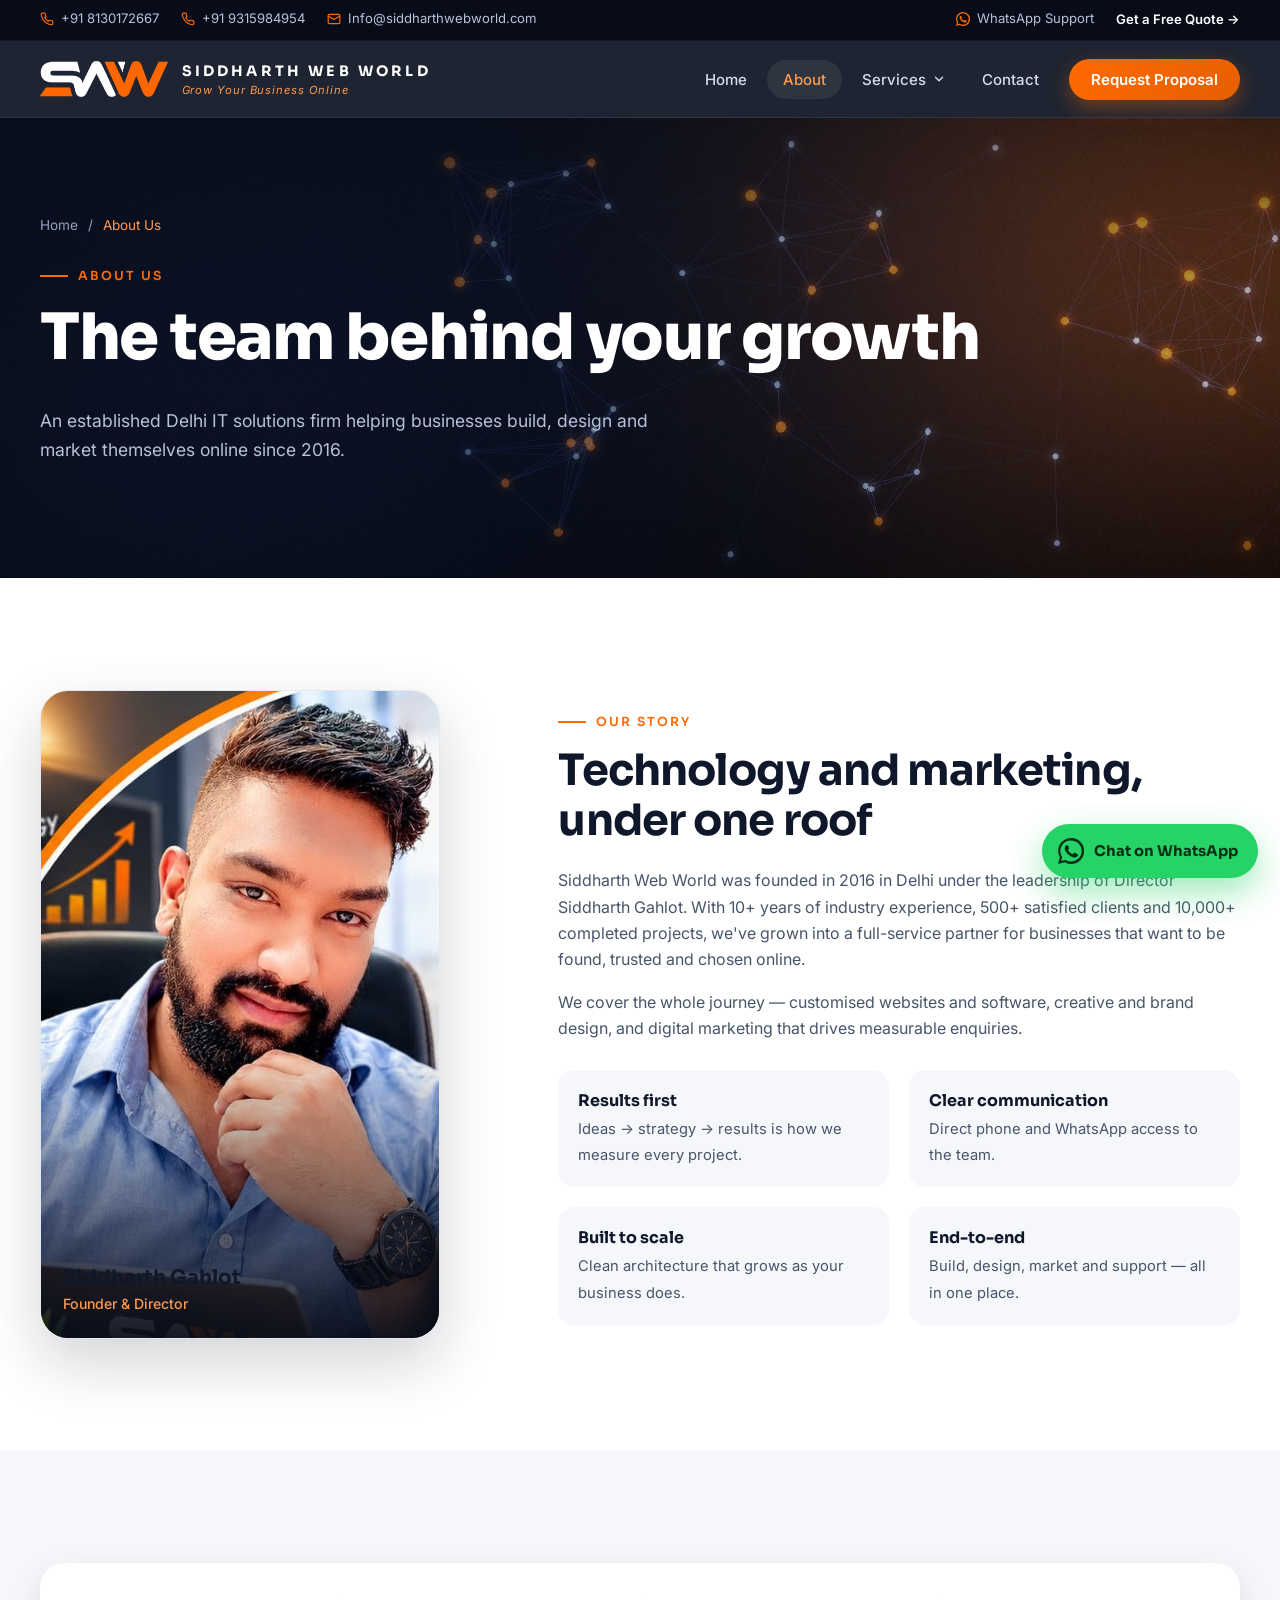
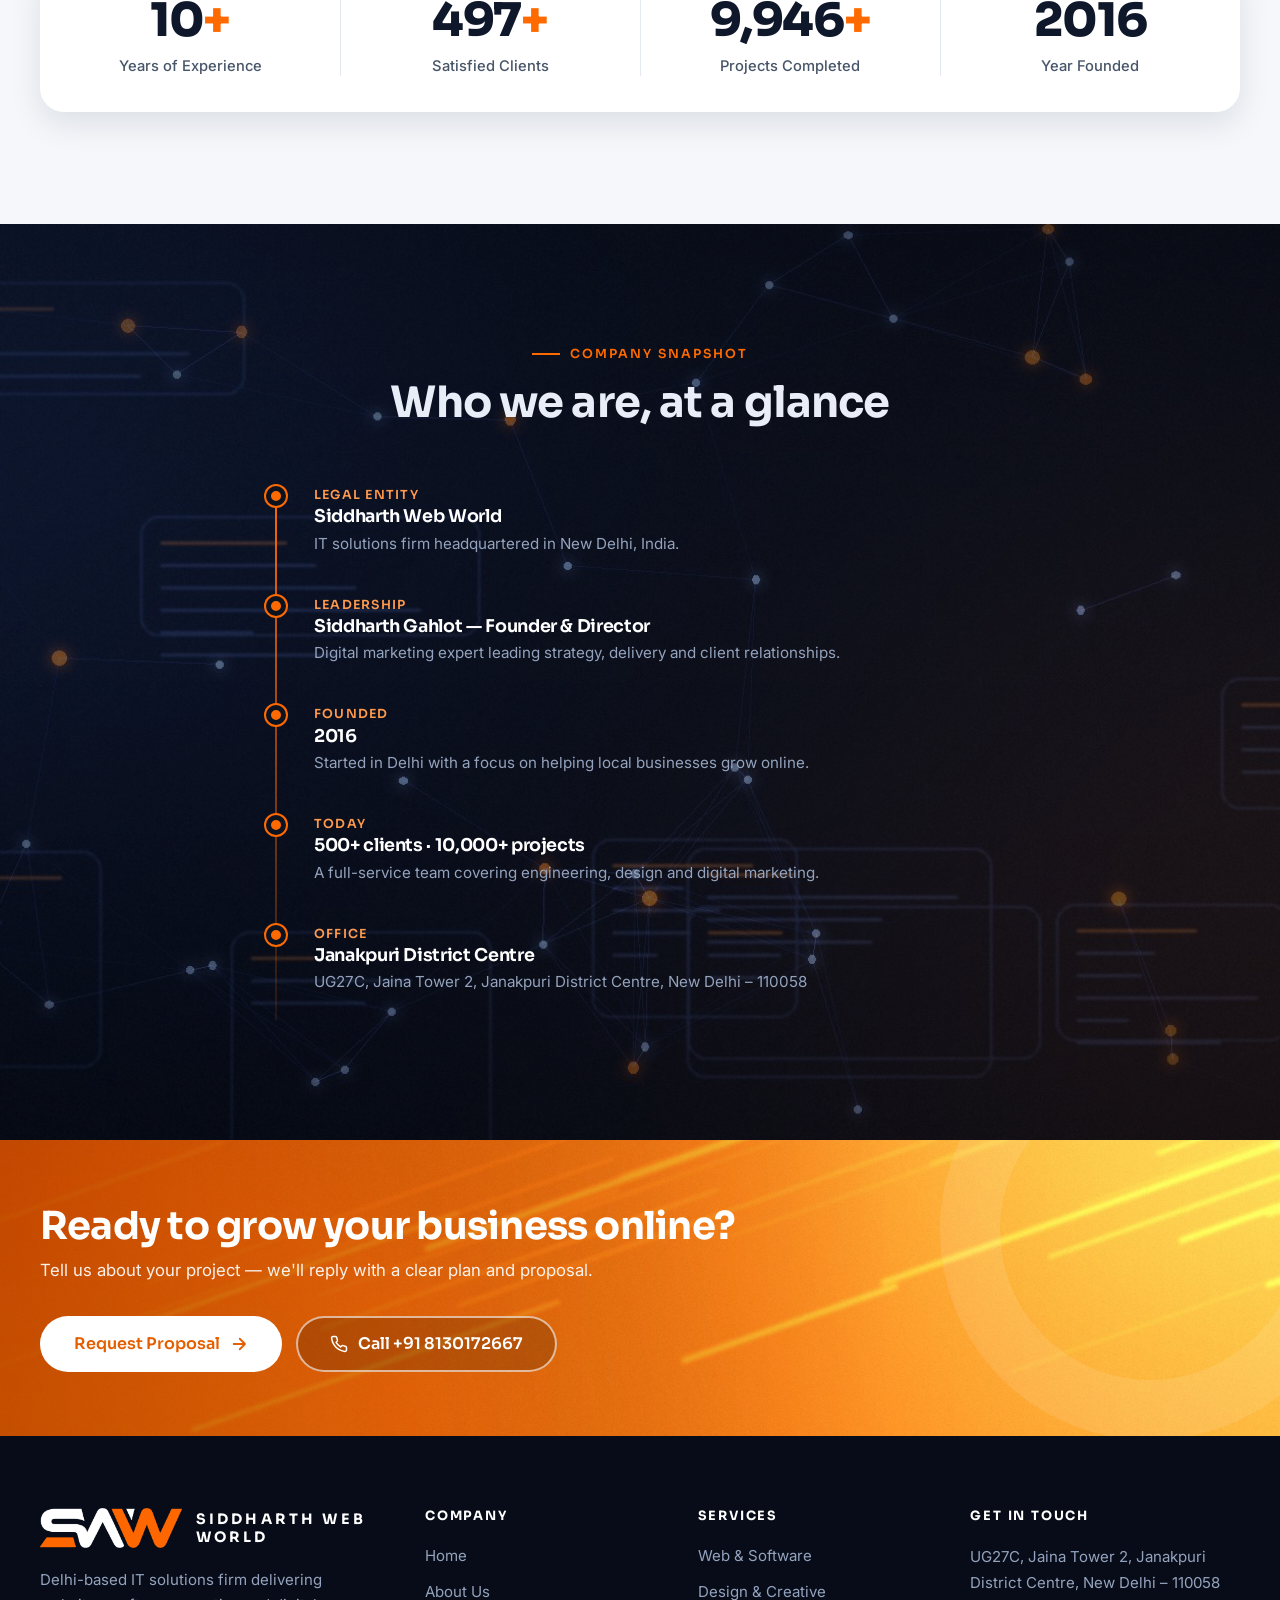
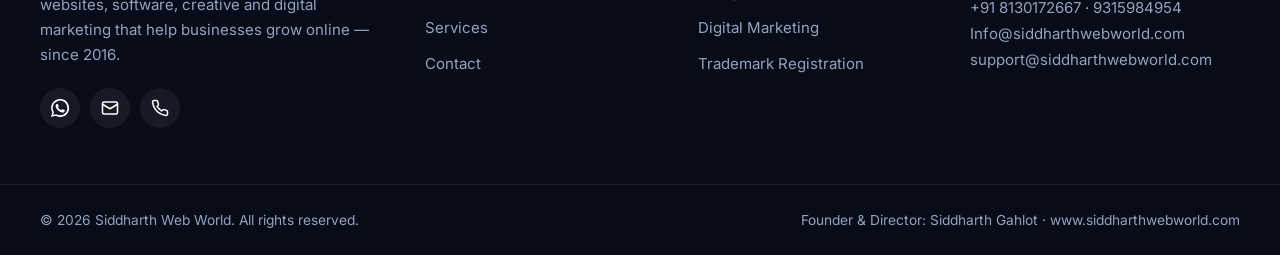
==== commit 3b2fd3af: "Add files via upload" ====
--- a/about.html
+++ b/about.html
@@ -76,9 +76,9 @@
     <ul class="nav" id="primary-nav">
       <li><a href="index.html">Home</a></li><li><a href="about.html" class="is-active" aria-current="page">About</a></li><li class="has-mega"><button type="button" aria-expanded="false" aria-haspopup="true">Services <svg class="chev" aria-hidden="true"><use href="#i-chev"/></svg></button>
           <div class="mega" role="menu">
-            <div><h4>Core Engineering</h4><a href="services.html#engineering">Website Design &amp; Development</a><a href="services.html#engineering">E-commerce Platforms</a><a href="services.html#engineering">Mobile Apps (iOS &amp; Android)</a><a href="services.html#engineering">CRM &amp; ERP Development</a></div>
-            <div><h4>Design &amp; Creative</h4><a href="services.html#design">Graphic Designing</a><a href="services.html#design">UI/UX Wireframing</a><a href="services.html#design">Brand Identity Kits</a><a href="services.html#design">Digital Assets</a></div>
-            <div><h4>Marketing &amp; Growth</h4><a href="services.html#marketing">SEO &amp; Google Ads</a><a href="services.html#marketing">Social Media (SMO &amp; Paid)</a><a href="services.html#marketing">WhatsApp Marketing</a><a href="services.html#marketing">Lead Generation</a></div>
+            <div><h4>Core Engineering</h4><a href="services.html#web">Website Design &amp; Development</a><a href="services.html#ecommerce">E-commerce Platforms</a><a href="services.html#mobile">Mobile Apps (iOS &amp; Android)</a><a href="services.html#crm">CRM &amp; ERP Development</a></div>
+            <div><h4>Design &amp; Creative</h4><a href="services.html#graphic">Graphic Designing</a><a href="services.html#uiux">UI/UX Wireframing</a><a href="services.html#brand">Brand Identity Kits</a><a href="services.html#assets">Digital Assets</a></div>
+            <div><h4>Marketing &amp; Growth</h4><a href="services.html#seo">SEO &amp; Google Ads</a><a href="services.html#smo">Social Media (SMO &amp; Paid)</a><a href="services.html#whatsapp">WhatsApp Marketing</a><a href="services.html#leads">Lead Generation</a></div>
           </div></li><li><a href="contact.html">Contact</a></li>
       <li class="nav-cta"><a href="contact.html">Request Proposal</a></li>
     </ul>
@@ -116,7 +116,7 @@
   </div>
 </div></section>
 
-<section class="section section--dark"><div class="container">
+<section class="section section--dark bg-tech"><div class="container">
   <div class="section-head center reveal"><span class="eyebrow">Company snapshot</span><h2>Who we are, at a glance</h2></div>
   <ul class="timeline">
     <li class="reveal"><small>Legal entity</small><h3>Siddharth Web World</h3><p>IT solutions firm headquartered in New Delhi, India.</p></li>
@@ -144,7 +144,7 @@
       </div>
     </div>
     <div><h4>Company</h4><ul><li><a href="index.html">Home</a></li><li><a href="about.html">About Us</a></li><li><a href="services.html">Services</a></li><li><a href="contact.html">Contact</a></li></ul></div>
-    <div><h4>Services</h4><ul><li><a href="services.html#engineering">Web &amp; Software</a></li><li><a href="services.html#design">Design &amp; Creative</a></li><li><a href="services.html#marketing">Digital Marketing</a></li><li><a href="services.html#more">Trademark Registration</a></li></ul></div>
+    <div><h4>Services</h4><ul><li><a href="services.html#engineering">Web &amp; Software</a></li><li><a href="services.html#design">Design &amp; Creative</a></li><li><a href="services.html#marketing">Digital Marketing</a></li><li><a href="services.html#trademark">Trademark Registration</a></li></ul></div>
     <div><h4>Get in touch</h4>
       <address>UG27C, Jaina Tower 2, Janakpuri District Centre, New Delhi – 110058<br><a href="tel:+918130172667">+91 8130172667</a> · <a href="tel:+919315984954">9315984954</a><br><a href="mailto:Info@siddharthwebworld.com">Info@siddharthwebworld.com</a><br><a href="mailto:support@siddharthwebworld.com">support@siddharthwebworld.com</a></address>
     </div>
@@ -155,5 +155,6 @@
 <button class="to-top" type="button" aria-label="Back to top"><svg class="" aria-hidden="true"><use href="#i-up"/></svg></button>
 <script src="js/splash.js"></script>
 <script src="js/main.js"></script>
+
 </body>
 </html>
--- a/css/style.css
+++ b/css/style.css
@@ -442,3 +442,53 @@
   *, *::before, *::after { animation-duration: .01ms !important; animation-delay: 0s !important; transition-duration: .01ms !important; scroll-behavior: auto !important; }
   .js .reveal { opacity: 1; transform: none; }
 }
+
+/* ---------- Background imagery (generated artwork) ---------- */
+.hero { background: var(--navy-900) url("../assets/img/bg-hero.jpg") center / cover no-repeat; }
+.hero::before { background: linear-gradient(90deg, rgba(8,13,26,.92) 0%, rgba(8,13,26,.7) 45%, rgba(8,13,26,.15) 100%); }
+.hero::after { opacity: .25; }
+.page-hero { background: var(--navy-900) url("../assets/img/bg-page.jpg") center / cover no-repeat; }
+.page-hero::before { background: linear-gradient(90deg, rgba(8,13,26,.88) 0%, rgba(8,13,26,.45) 60%, rgba(8,13,26,.1) 100%); }
+.bg-tech { background: linear-gradient(rgba(8,13,26,.55), rgba(8,13,26,.55)), url("../assets/img/bg-tech.jpg") center / cover no-repeat; }
+.bg-growth { background: linear-gradient(rgba(8,13,26,.5), rgba(8,13,26,.5)), url("../assets/img/bg-growth.jpg") center / cover no-repeat; }
+.bg-growth .step__num, .bg-tech .step__num { box-shadow: 0 0 0 8px rgba(11,18,32,.9); }
+.cta-band { background: #e55f00 url("../assets/img/bg-cta.jpg") center / cover no-repeat; }
+.bg-tech .tile { background: rgba(17,26,46,.72); backdrop-filter: blur(6px); }
+@media (max-width: 760px) { .hero::before { background: linear-gradient(180deg, rgba(8,13,26,.8), rgba(8,13,26,.88)); } }
+.bg-growth { background: linear-gradient(rgba(8,13,26,.72), rgba(8,13,26,.78)), url("../assets/img/bg-growth.jpg") center / cover no-repeat; }
+.cta-band { background: linear-gradient(90deg, rgba(150,50,0,.55), rgba(150,50,0,0) 70%), #e55f00 url("../assets/img/bg-cta.jpg") center / cover no-repeat; }
+.cta-band .btn--ghost { background: rgba(0,0,0,.18); border-color: rgba(255,255,255,.6); }
+
+/* ---------- Clickable service cards + details modal ---------- */
+button.mini { text-align: left; font: inherit; color: inherit; cursor: pointer; width: 100%; position: relative; display: block; }
+button.mini .more { display: inline-flex; align-items: center; gap: 6px; margin-top: 12px; font: 600 .82rem var(--font-head); color: var(--orange); }
+button.mini .more svg { width: 14px; height: 14px; transition: transform .2s; }
+button.mini:hover .more svg { transform: translateX(4px); }
+button.mini[aria-expanded="true"] { border-color: var(--orange); box-shadow: var(--shadow); }
+.svc-modal { position: fixed; inset: 0; z-index: 2000; display: flex; align-items: center; justify-content: center; padding: 20px; opacity: 0; transition: opacity .25s; }
+.svc-modal[hidden] { display: none; }
+.svc-modal.is-open { opacity: 1; }
+.svc-modal__backdrop { position: absolute; inset: 0; background: rgba(5,9,18,.72); backdrop-filter: blur(5px); }
+.svc-modal__panel { position: relative; width: min(100%, 720px); max-height: calc(100vh - 40px); background: #fff; border-radius: var(--radius-lg); box-shadow: var(--shadow-lg); display: flex; flex-direction: column; overflow: hidden; transform: translateY(24px) scale(.97); transition: transform .3s cubic-bezier(.2,.8,.2,1); }
+.svc-modal.is-open .svc-modal__panel { transform: none; }
+.svc-modal__head { background: var(--navy-900) url("../assets/img/bg-page.jpg") center / cover; color: #fff; padding: 32px 36px 28px; display: flex; gap: 20px; align-items: center; }
+.svc-modal__icon { width: 64px; height: 64px; border-radius: 18px; background: linear-gradient(135deg, var(--orange), var(--orange-600)); display: grid; place-items: center; flex: none; box-shadow: 0 10px 24px rgba(255,106,0,.4); }
+.svc-modal__icon svg { width: 32px; height: 32px; color: #fff; }
+.svc-modal__head small { color: var(--orange-300); font: 600 .74rem var(--font-head); letter-spacing: .14em; text-transform: uppercase; }
+.svc-modal__head h3 { margin: 4px 0 0; font-size: clamp(1.3rem, 3vw, 1.7rem); }
+.svc-modal__close { position: absolute; top: 14px; right: 14px; width: 40px; height: 40px; border-radius: 50%; border: 0; background: rgba(255,255,255,.14); color: #fff; font-size: 1.5rem; line-height: 1; cursor: pointer; transition: background .2s; }
+.svc-modal__close:hover { background: var(--orange); }
+.svc-modal__body { padding: 30px 36px; overflow-y: auto; }
+.svc-modal__body .tag { font: 600 1.08rem/1.4 var(--font-head); margin-bottom: 10px; }
+.svc-modal__body p { color: var(--ink-soft); }
+.svc-modal__body h4 { font: 700 .78rem var(--font-head); letter-spacing: .12em; text-transform: uppercase; color: var(--orange); margin: 24px 0 12px; }
+.svc-modal__body ul { display: grid; gap: 10px; }
+.svc-modal__body ul li { position: relative; padding-left: 28px; color: var(--ink); }
+.svc-modal__body ul li::before { content: ""; position: absolute; left: 2px; top: .35em; width: 14px; height: 8px; border-left: 2.5px solid var(--orange); border-bottom: 2.5px solid var(--orange); transform: rotate(-45deg); }
+.svc-modal__fit { background: var(--surface); border-radius: var(--radius); padding: 16px 20px; margin-top: 22px; color: var(--ink-soft); font-size: .95rem; }
+.svc-modal__fit b { color: var(--ink); font-family: var(--font-head); }
+.svc-modal__foot { padding: 20px 36px; border-top: 1px solid var(--line); display: flex; gap: 12px; flex-wrap: wrap; background: #fff; }
+.svc-modal__rel { display: flex; flex-wrap: wrap; gap: 8px; }
+.svc-modal__rel .chip { cursor: pointer; font-size: .82rem; padding: 7px 14px; transition: border-color .2s, color .2s; }
+.svc-modal__rel .chip:hover { border-color: var(--orange); color: var(--orange); }
+@media (max-width: 640px) { .svc-modal__head, .svc-modal__body, .svc-modal__foot { padding-left: 22px; padding-right: 22px; } .svc-modal__foot .btn { width: 100%; } }
